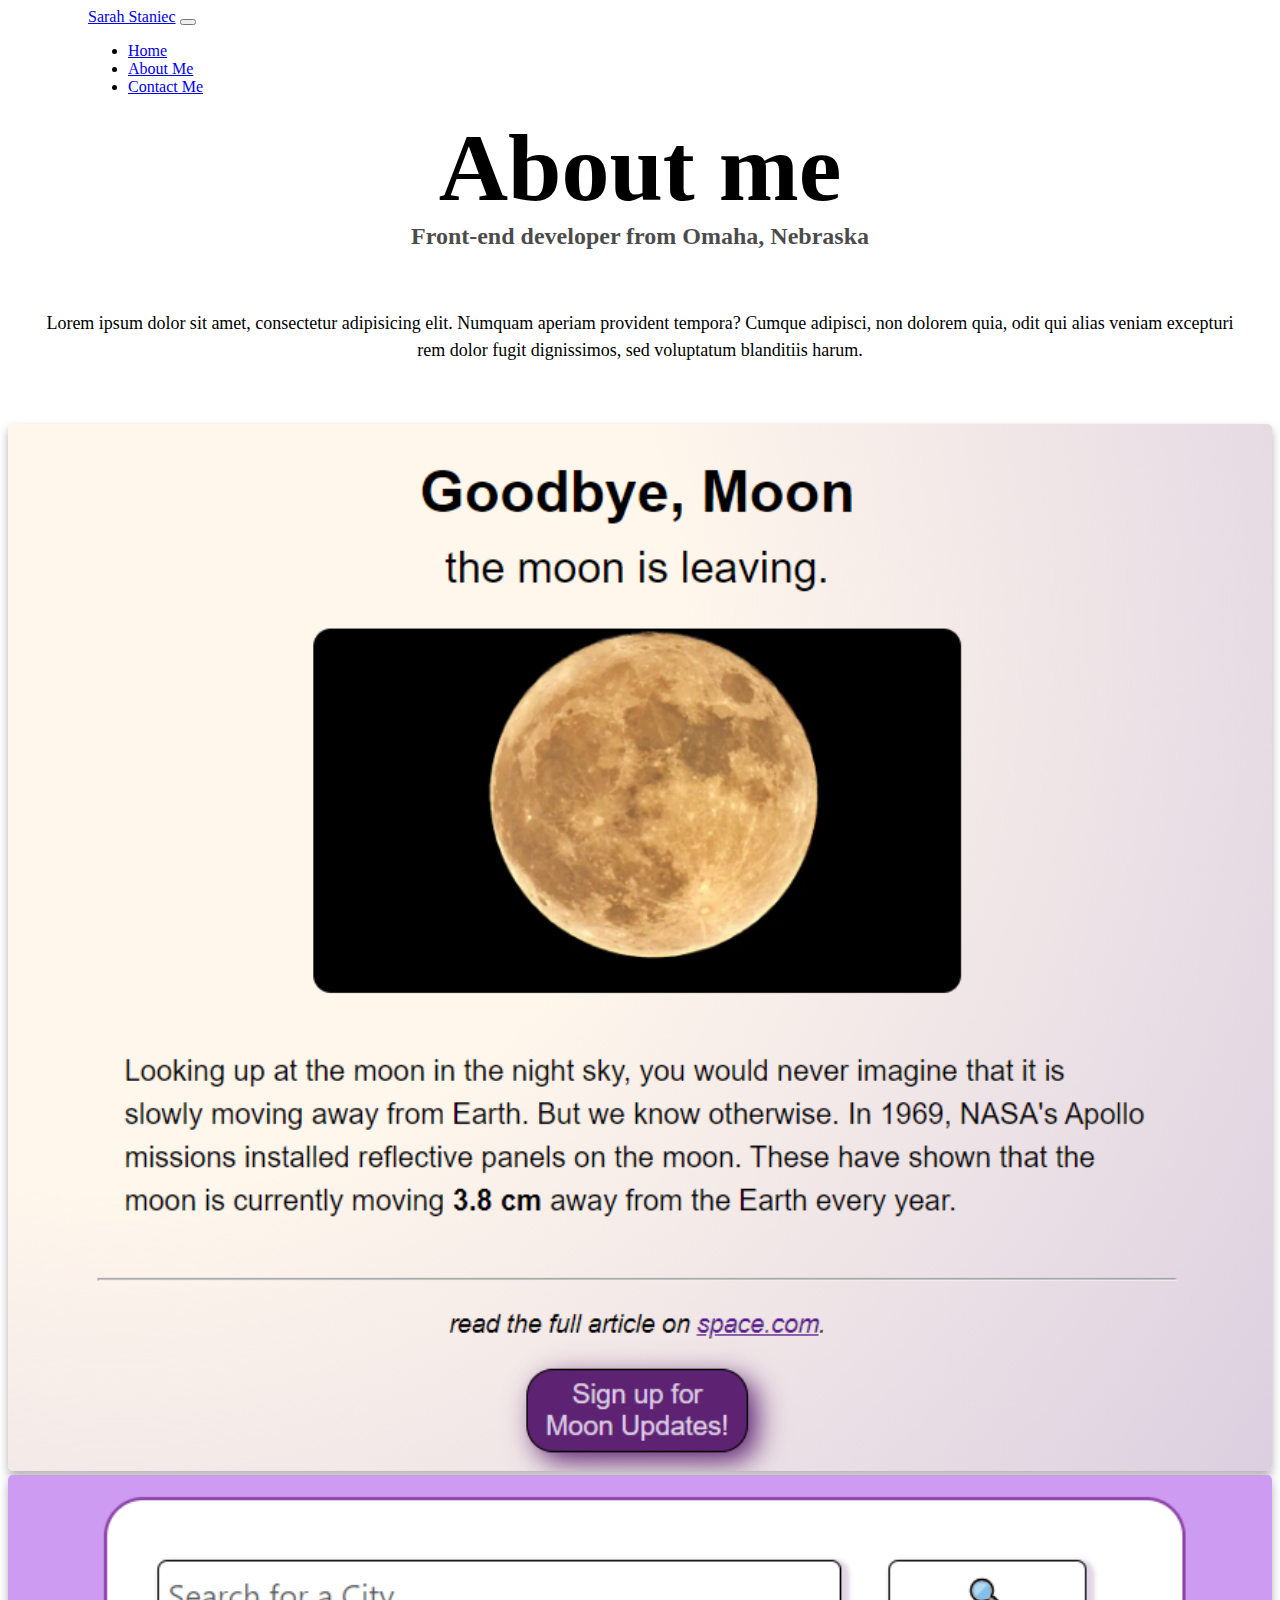
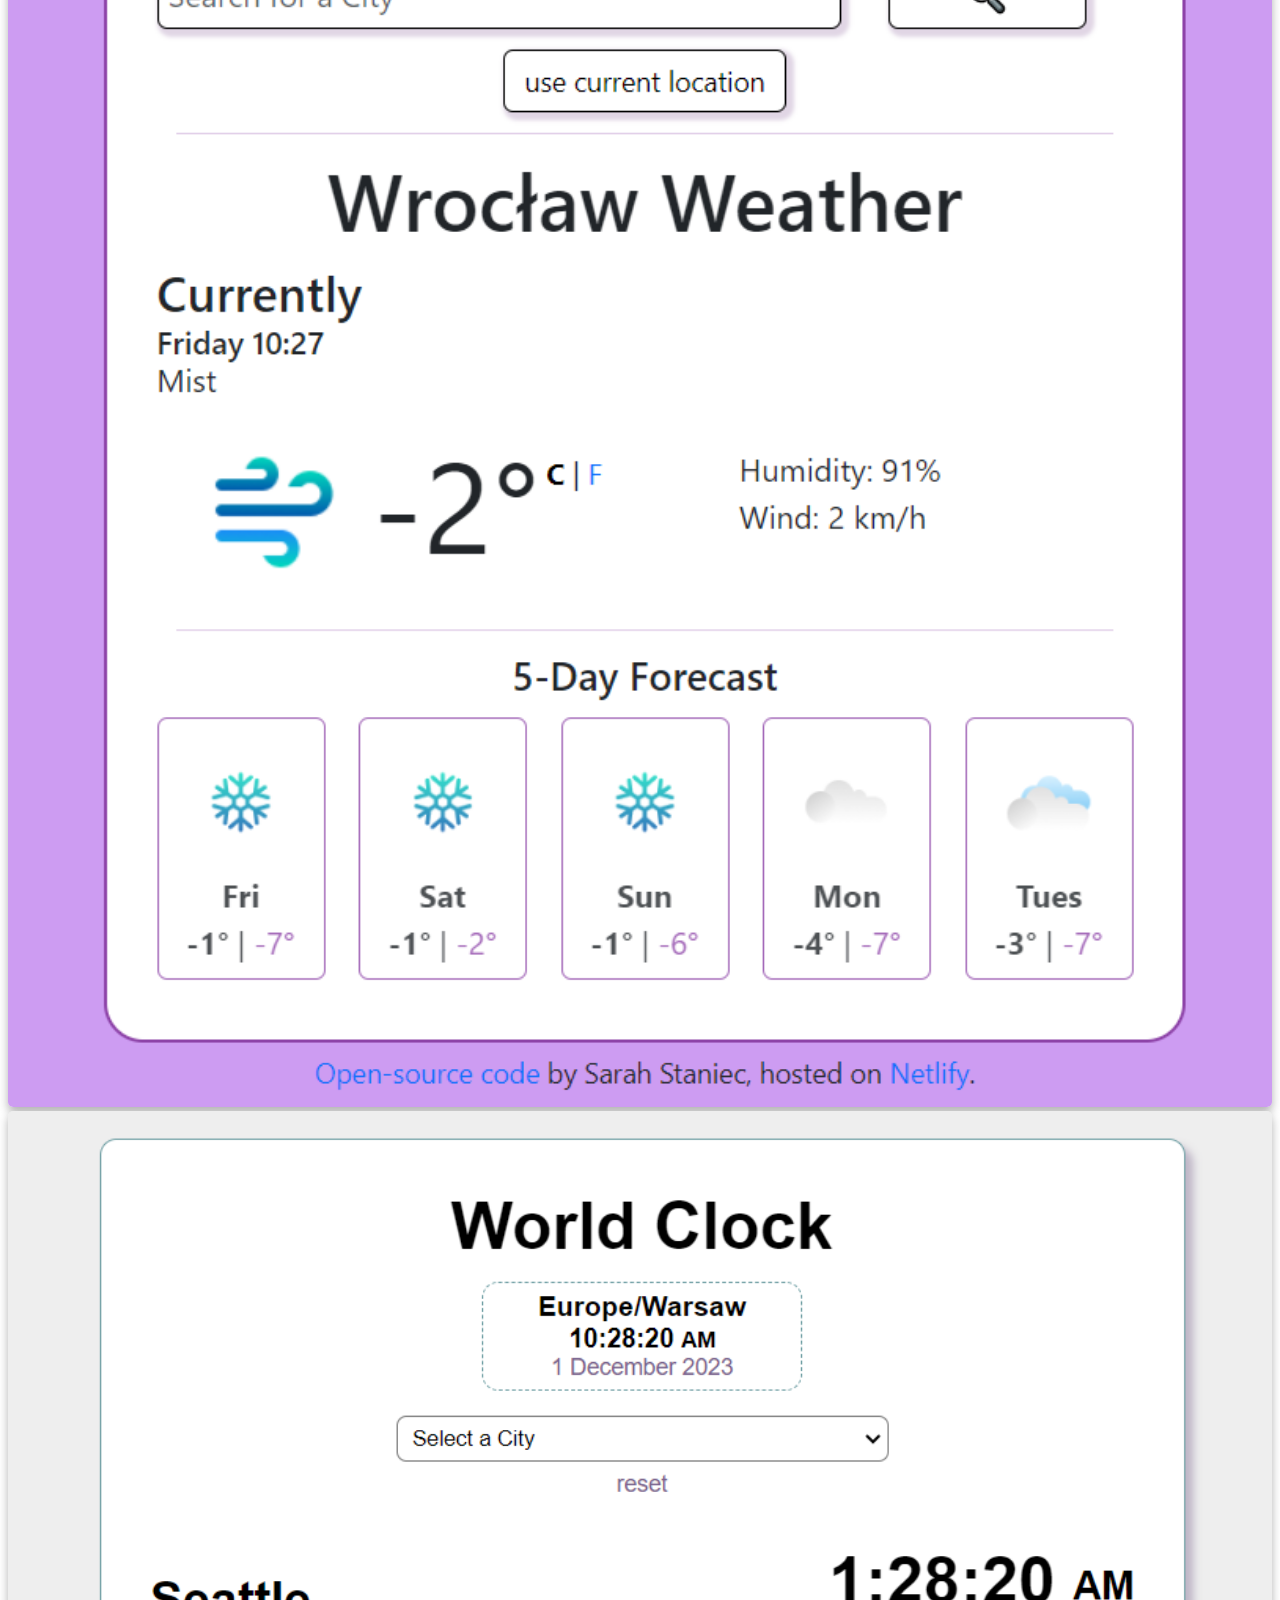
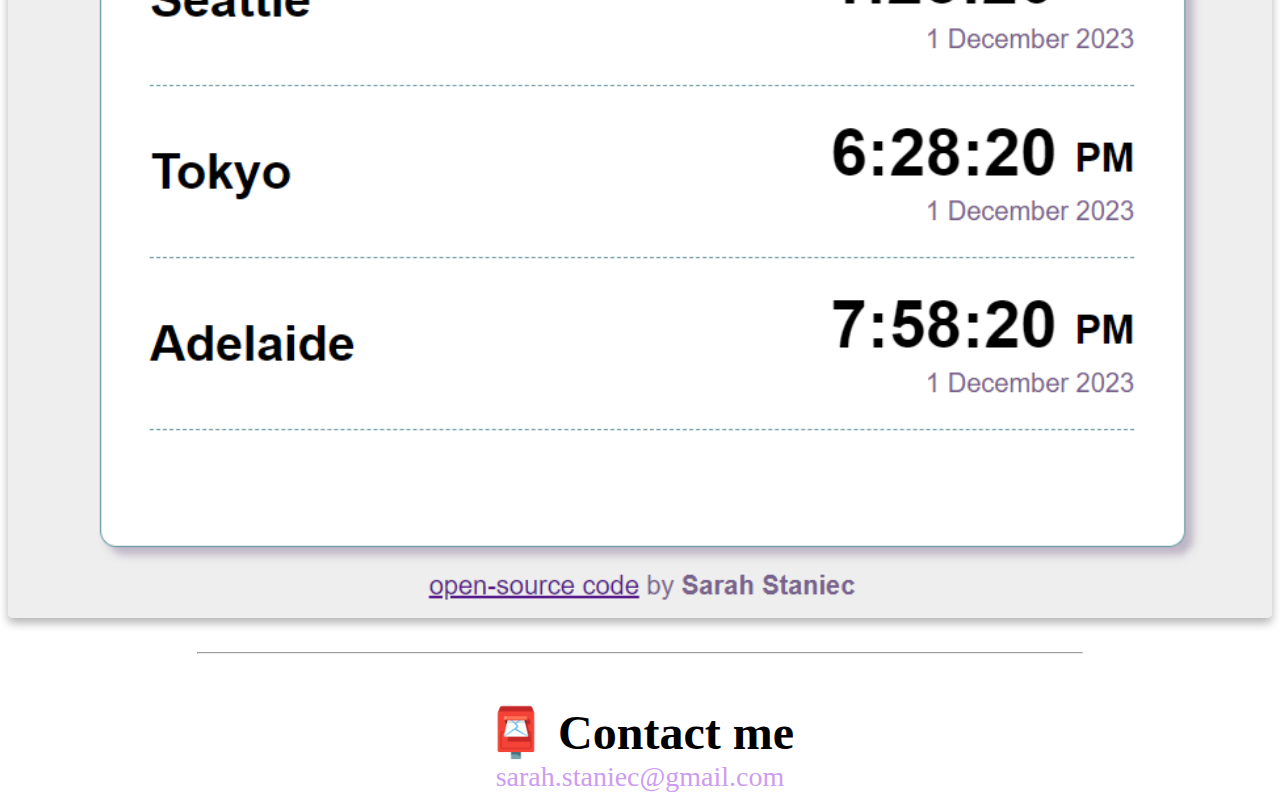
==== about.html @ 35ce5690 "imported pages from last week's project" ====
<!DOCTYPE html>
<html lang="en">
  <head>
    <meta charset="UTF-8" />
    <meta
      http-equiv="X-UA-Compatible"
      content="IE=edge"
    />
    <meta
      name="viewport"
      content="width=device-width, initial-scale=1.0"
    />

    <link
      href="https://cdn.jsdelivr.net/npm/bootstrap@5.3.2/dist/css/bootstrap.min.css"
      rel="stylesheet"
      integrity="sha384-T3c6CoIi6uLrA9TneNEoa7RxnatzjcDSCmG1MXxSR1GAsXEV/Dwwykc2MPK8M2HN"
      crossorigin="anonymous"
    />
    <link
      rel="stylesheet"
      href="/css/styles.css"
    />
    <title>About Sarah Staniec</title>
  </head>
  <body>
    <nav
      class="navbar navbar-expand-lg bg-body-tertiary sticky-top"
    >
      <div class="container-fluid">
        <a class="navbar-brand" href="index.html"
          >Sarah Staniec</a
        >
        <button
          class="navbar-toggler"
          type="button"
          data-bs-toggle="collapse"
          data-bs-target="#navbarNav"
          aria-controls="navbarNav"
          aria-expanded="false"
          aria-label="Toggle navigation"
        >
          <span
            class="navbar-toggler-icon"
          ></span>
        </button>
        <div
          class="collapse navbar-collapse"
          id="navbarNav"
        >
          <ul class="navbar-nav">
            <li class="nav-item">
              <a
                class="nav-link active"
                aria-current="page"
                href="index.html"
                >Home</a
              >
            </li>
            <li class="nav-item">
              <a
                class="nav-link"
                href="about.html"
                >About Me</a
              >
            </li>
            <li class="nav-item">
              <a
                class="nav-link"
                href="about.html#contact"
                >Contact Me</a
              >
            </li>
          </ul>
        </div>
      </div>
    </nav>
    <div class="container">
      <h1>About me</h1>
      <h3>
        Front-end developer from Omaha, Nebraska
      </h3>
      <div class="about-paragraphs">
        <p>
          Lorem ipsum dolor sit amet, consectetur
          adipisicing elit. Numquam aperiam
          provident tempora? Cumque adipisci, non
          dolorem quia, odit qui alias veniam
          excepturi rem dolor fugit dignissimos,
          sed voluptatum blanditiis harum.
        </p>
      </div>
      <div
        class="project-images-display d-flex justify-content-around"
      >
        <div class="row">
          <div class="col-sm-4">
            <img
              src="images/moon-projects.png"
              class="img-fluid project-image"
            />
          </div>
          <div class="col-sm-4">
            <img
              src="images/weather-app.png"
              class="img-fluid project-image"
            />
          </div>
          <div class="col-sm-4">
            <img
              src="images/world-clock-app.png"
              class="img-fluid project-image"
            />
          </div>
        </div>
      </div>
      <hr />
      <div id="contact">
        <h2>📮 Contact me</h2>
        <a
          href="mailto:sarah.staniec@gmail.com"
          class="email-link"
        >
          sarah.staniec@gmail.com
        </a>
      </div>
    </div>
    <script
      src="https://cdn.jsdelivr.net/npm/bootstrap@5.3.2/dist/js/bootstrap.bundle.min.js"
      integrity="sha384-C6RzsynM9kWDrMNeT87bh95OGNyZPhcTNXj1NW7RuBCsyN/o0jlpcV8Qyq46cDfL"
      crossorigin="anonymous"
    ></script>
  </body>
</html>
---- css/styles.css ----
:root {
  --primary-color: #cd9cf2;
  --secondary-color: #f5f2fe;
  --box-shadow: 0 5px 10px rgba(0, 0, 0, 0.3);
}
.container-fluid {
  margin: 5px 80px;
}
.navbar {
  margin-bottom: 10px;
}
.projects a {
  display: block;
  margin: 0 auto;
  margin-top: 5px;
  border-radius: 4px;
  padding: 10px 15px;
  text-align: center;
  text-decoration: none;
  text-transform: capitalize;
  background: var(--primary-color);
  box-shadow: var(--box-shadow);
  color: white;
  max-width: fit-content;
}
.projects a:hover {
  font-weight: bold;
}

h1,
h2,
h3 {
  text-align: center;
  margin: 0;
}

h1 {
  font-size: 96px;
}

h2 {
  font-size: 48px;
}

h3 {
  font-size: 24px;
  opacity: 0.7;
}

p {
  padding: 20px;
  border-radius: 4px;
  font-size: 18px;
  line-height: 1.5;
  text-align: center;
}
.project-info {
  text-align: left;
}

hr {
  max-width: 70%;
  margin: 30px auto;
}

.navigation-links {
  display: flex;
  margin-top: 40px;
  justify-content: center;
}

.navigation-links a {
  margin: 20px;
  border-radius: 4px;
  padding: 20px 15px;
  text-decoration: none;
  text-transform: capitalize;
}

.navigation-links a:hover {
  font-weight: bold;
}

.contact-link {
  background: var(--primary-color);
  box-shadow: var(--box-shadow);
  color: white;
}

.about-link {
  color: var(--primary-color);
  border: 1px solid var(--primary-color);
}

.view-project {
  border-radius: 15px;
}

.launch-app {
  background: var(--primary-color);
  box-shadow: var(--box-shadow);
  color: white;
  padding: 15px 15px;
  display: block;
  margin: 5px auto;
}

.homepage-link {
  color: var(--primary-color);
  text-align: center;
  display: block;
}

.about-paragraphs {
  display: flex;
  margin: 30px 0;
}

.about-paragraphs p {
  margin: 10px;
}

.project-images-display {
  align-items: center;
}

.project-image {
  flex: 1;
  border-radius: 5px;
  width: 100%;
  box-shadow: var(--box-shadow);
}

.email-link {
  display: flex;
  justify-content: center;
  color: var(--primary-color);
  font-size: 28px;
  text-decoration: none;
}

.email-link:hover {
  text-decoration: underline;
}

#contact {
  margin-top: 50px;
}
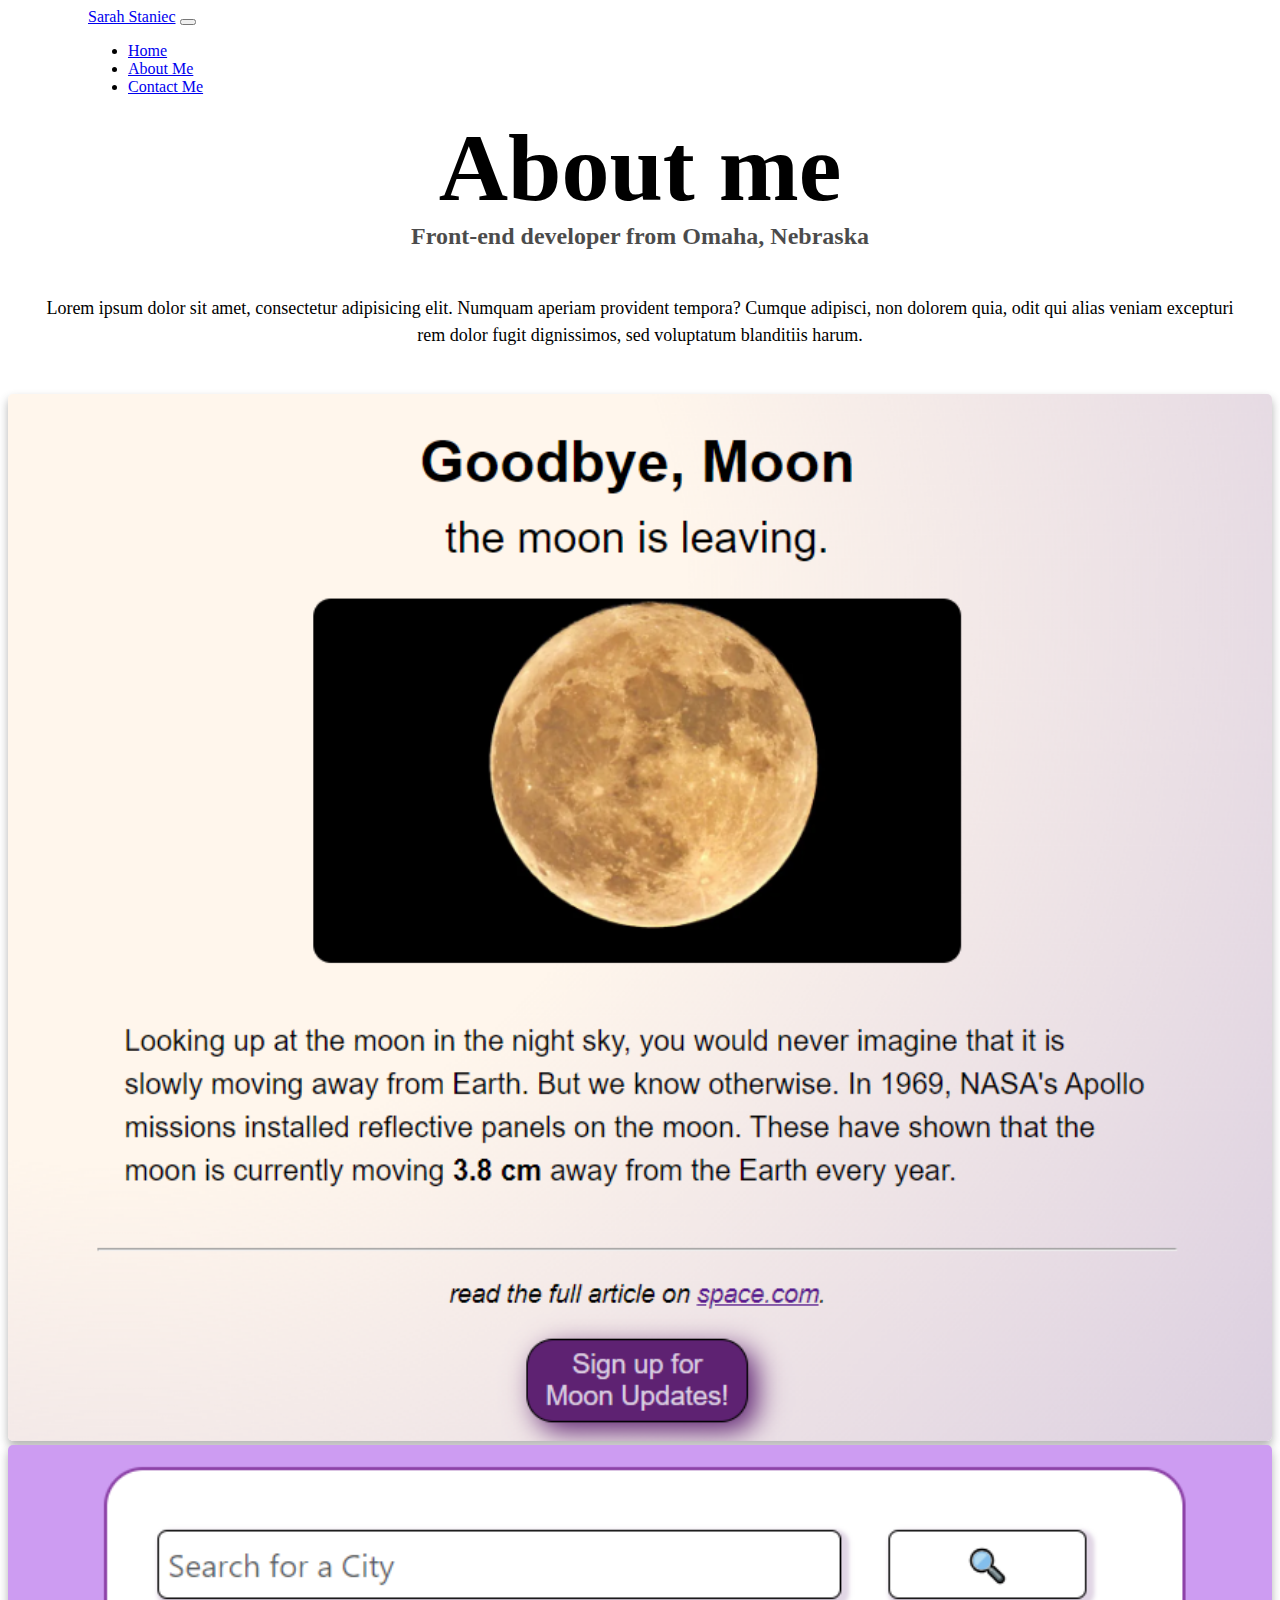
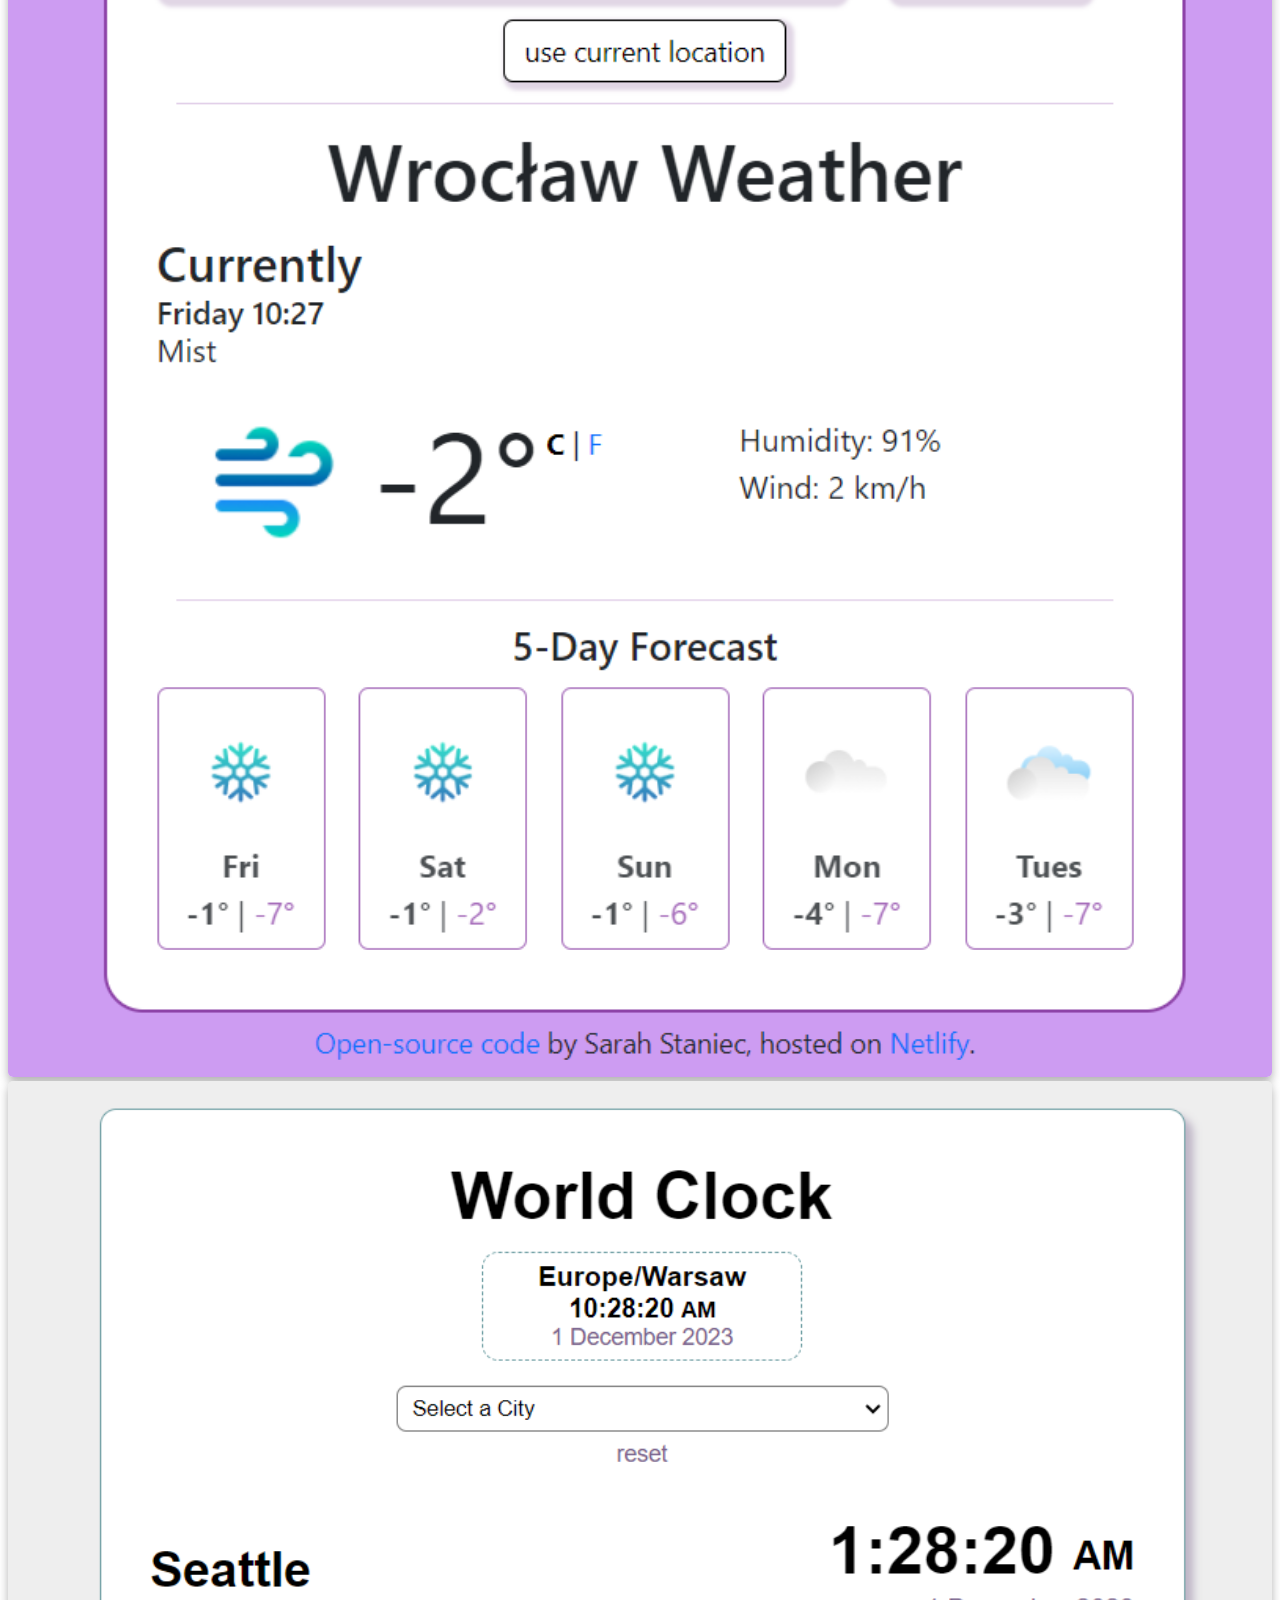
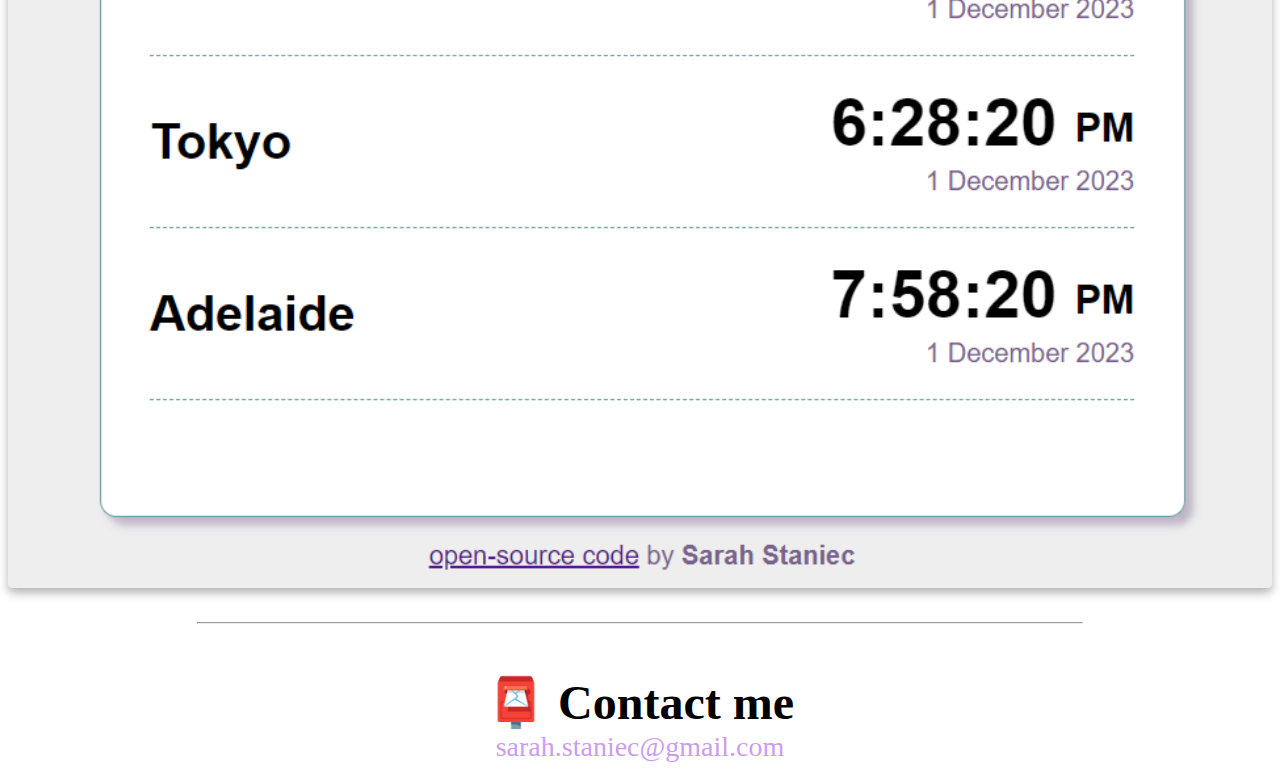
==== commit 2ca7b7c6: "improved display on mobile devices" ====
--- a/about.html
+++ b/about.html
@@ -91,25 +91,28 @@
         </p>
       </div>
       <div
-        class="project-images-display d-flex justify-content-around"
+        class="project-images-display d-flex justify-content-evenly"
       >
         <div class="row">
-          <div class="col-sm-4">
+          <div class="col-sm-4 mb-2">
             <img
               src="images/moon-projects.png"
               class="img-fluid project-image"
+              alt="moon project"
             />
           </div>
-          <div class="col-sm-4">
+          <div class="col-sm-4 mb-2">
             <img
               src="images/weather-app.png"
               class="img-fluid project-image"
+              alt="weather app"
             />
           </div>
-          <div class="col-sm-4">
+          <div class="col-sm-4 mb-2">
             <img
               src="images/world-clock-app.png"
               class="img-fluid project-image"
+              alt="world clock app"
             />
           </div>
         </div>
--- a/css/styles.css
+++ b/css/styles.css
@@ -3,6 +3,7 @@
   --secondary-color: #f5f2fe;
   --box-shadow: 0 5px 10px rgba(0, 0, 0, 0.3);
 }
+
 .container-fluid {
   margin: 5px 80px;
 }
@@ -31,7 +32,7 @@
 h2,
 h3 {
   text-align: center;
-  margin: 0;
+  margin: 0 auto;
 }
 
 h1 {
@@ -53,9 +54,6 @@
   font-size: 18px;
   line-height: 1.5;
   text-align: center;
-}
-.project-info {
-  text-align: left;
 }
 
 hr {
@@ -113,7 +111,8 @@
 
 .about-paragraphs {
   display: flex;
-  margin: 30px 0;
+
+  margin: 15px 0;
 }
 
 .about-paragraphs p {
@@ -129,6 +128,7 @@
   border-radius: 5px;
   width: 100%;
   box-shadow: var(--box-shadow);
+  
 }
 
 .email-link {
@@ -146,3 +146,12 @@
 #contact {
   margin-top: 50px;
 }
+
+@media (max-width: 578px) {
+  h1 {
+    font-size: 60px;
+  }
+  .view-project {
+    display: none;
+  }
+}
